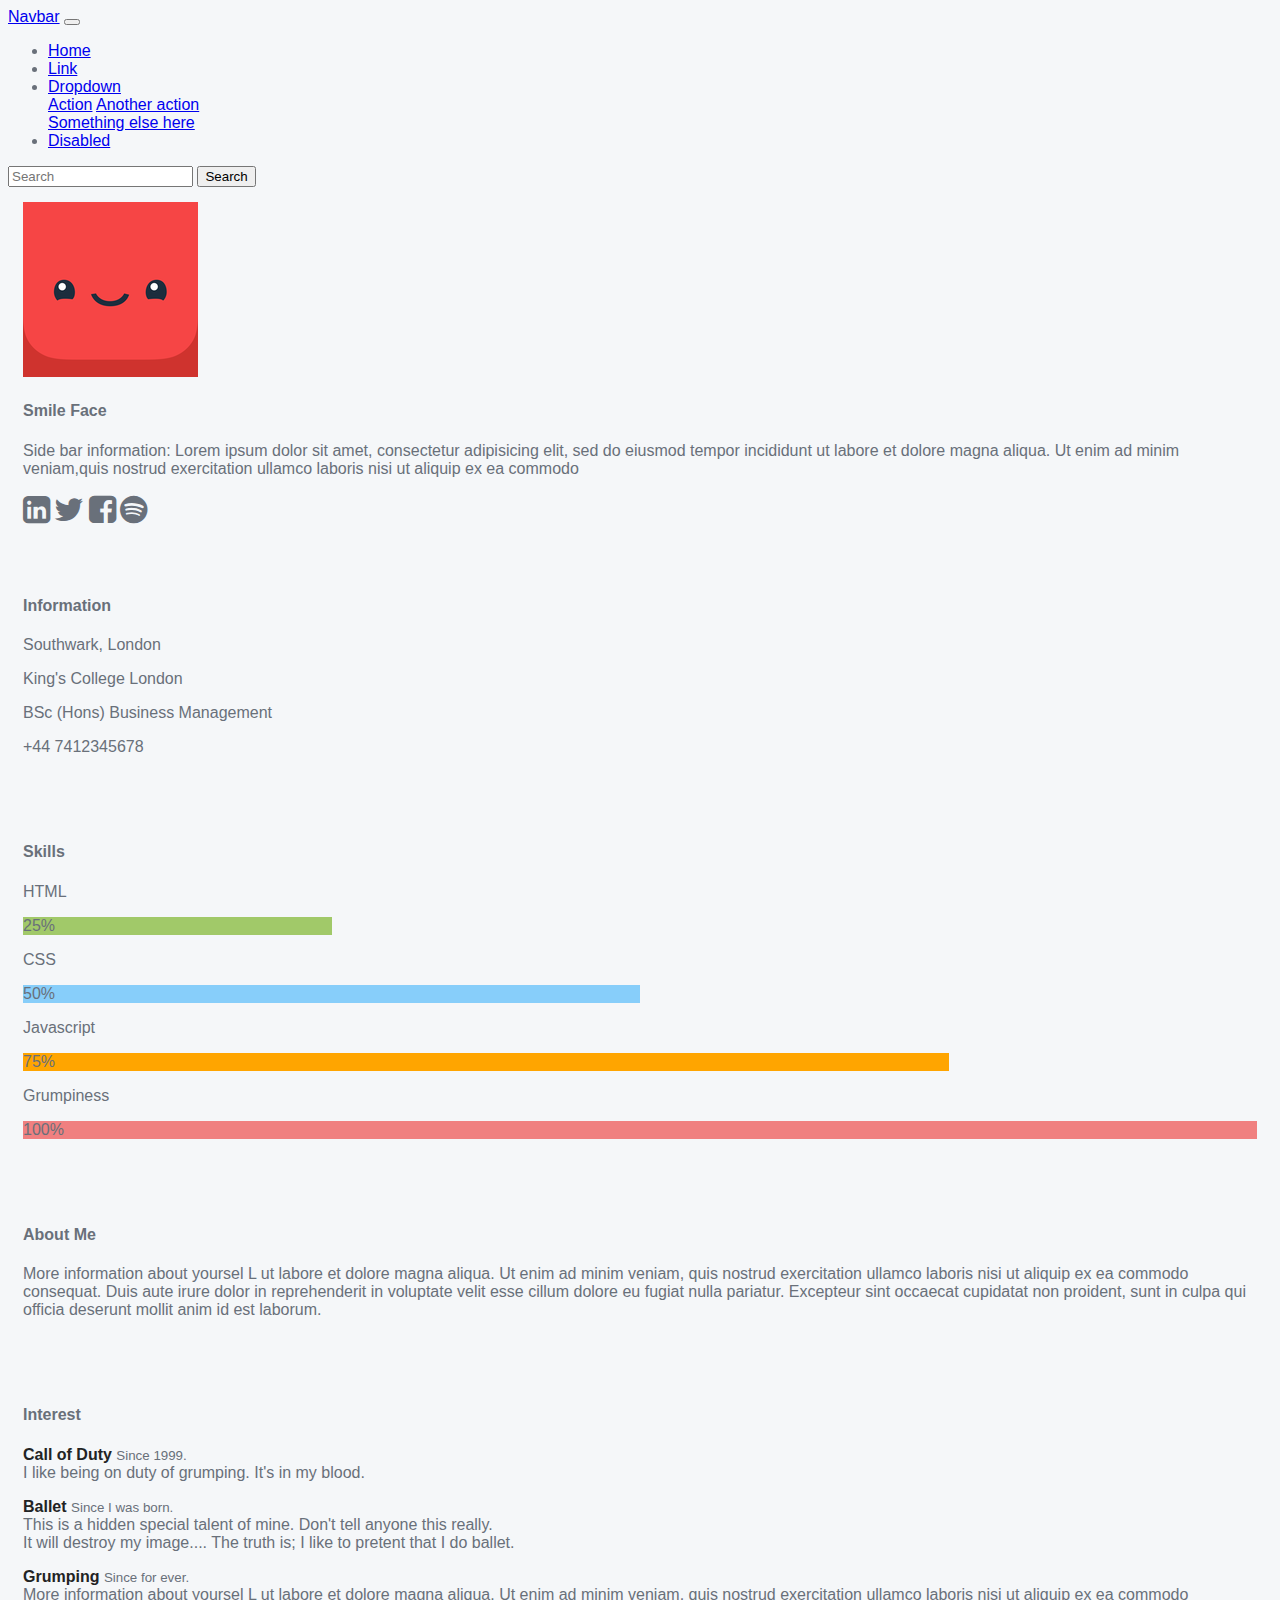
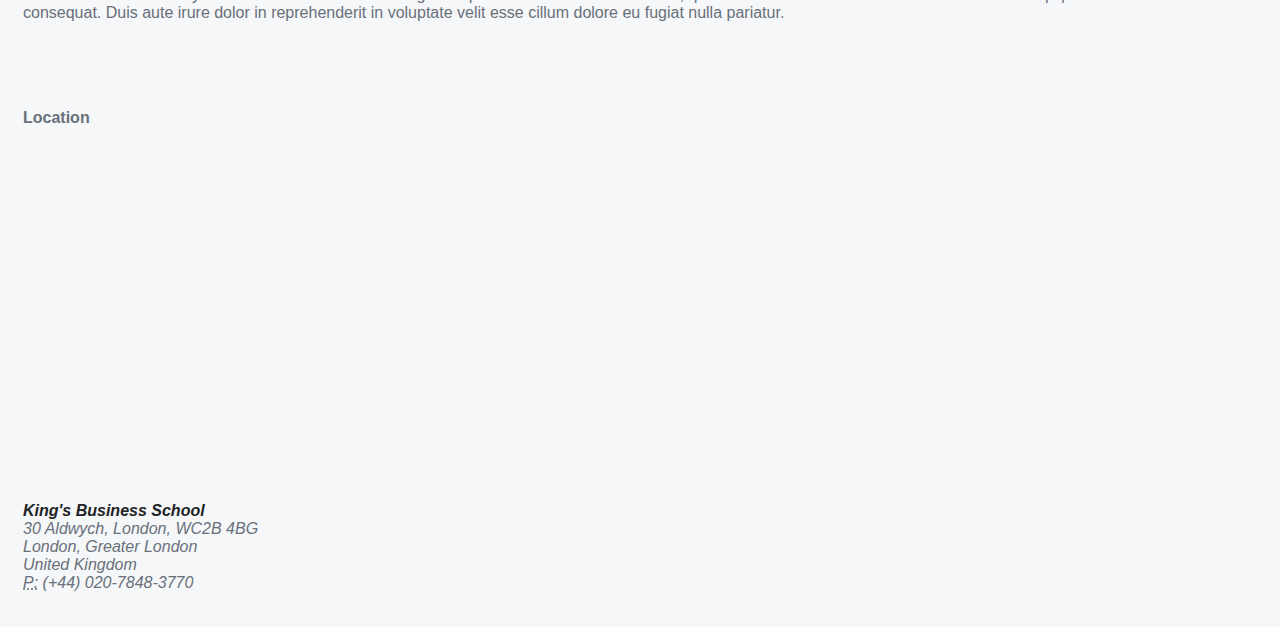
==== profile.html @ e649eaa8 "First commit" ====
<!DOCTYPE html>
<html>
	<head>
		<link rel="stylesheet" href="https://maxcdn.bootstrapcdn.com/bootstrap/4.0.0-beta.2/css/bootstrap.min.css" integrity="sha384-PsH8R72JQ3SOdhVi3uxftmaW6Vc51MKb0q5P2rRUpPvrszuE4W1povHYgTpBfshb" crossorigin="anonymous">
		<script src="https://maxcdn.bootstrapcdn.com/bootstrap/4.0.0-beta.2/js/bootstrap.min.js" integrity="sha384-alpBpkh1PFOepccYVYDB4do5UnbKysX5WZXm3XxPqe5iKTfUKjNkCk9SaVuEZflJ" crossorigin="anonymous"></script>
		<meta charset="utf-8">
		<link rel="stylesheet" href="font-awesome/css/font-awesome.min.css">
		<link rel="stylesheet" href="css/profile.css">
		<title>Bootstrap Exercise</title>
	</head>

	<body>
        <div class="123">
		<nav class="navbar navbar-expand-lg navbar-light bg-light">
 			<a class="navbar-brand" href="#">Navbar</a>
  			<button class="navbar-toggler" type="button" data-toggle="collapse" data-target="#navbarSupportedContent" aria-controls="navbarSupportedContent" aria-expanded="false" aria-label="Toggle navigation">
		    	<span class="navbar-toggler-icon"></span>
		  	</button>

 			<div class="collapse navbar-collapse" id="navbarSupportedContent">
    			<ul class="navbar-nav mr-auto">
      				<li class="nav-item active">
        				<a class="nav-link" href="#">Home <span class="sr-only">(current)</span></a>
      				</li>
      				<li class="nav-item">
        				<a class="nav-link" href="#">Link</a>
      				</li>
      				<li class="nav-item dropdown">
        				<a class="nav-link dropdown-toggle" href="#" id="navbarDropdown" role="button" data-toggle="dropdown" aria-haspopup="true" aria-expanded="false">
          					Dropdown
        				</a>
        				<div class="dropdown-menu" aria-labelledby="navbarDropdown">
          					<a class="dropdown-item" href="#">Action</a>
          					<a class="dropdown-item" href="#">Another action</a>
          					<div class="dropdown-divider"></div>
          					<a class="dropdown-item" href="#">Something else here</a>
        				</div>
      				</li>
      				<li class="nav-item">
        				<a class="nav-link disabled" href="#">Disabled</a>
      				</li>
    			</ul>
    			<form class="form-inline my-2 my-lg-0">
      				<input class="form-control mr-sm-2" type="search" placeholder="Search" aria-label="Search">
      				<button class="btn btn-outline-success my-2 my-sm-0" type="submit">Search</button>
    			</form>
  			</div>
		</nav>
		</div>


		<div class="container">
			<div class="row">
				<div class="col-md-4">
					<div class="card text-center" style="
    					padding-bottom: 15px;
    					border-bottom-width: 1px;
    					margin-bottom: 20px;
    					border-top-width: 1px;
    					padding-top: 15px;
    					padding-left: 15px;
    					padding-right: 15px;
    					">
						<div class="card-block">
							<img calss="img-circle" src="img/square.png">
							<h4 class="card-title">Smile Face</h4>
							<p class="card-text">
							Side bar information: Lorem ipsum dolor sit amet, consectetur adipisicing elit, sed do eiusmod tempor incididunt ut labore et dolore magna aliqua. Ut enim ad minim veniam,quis nostrud exercitation ullamco laboris nisi ut aliquip ex ea commodo
							</p>
						</div>

						<div class="card-footer">
							<a>
								<i class="fa fa-linkedin-square fa-2x"></i>
							</a>
							<a>
								<i class="fa fa-twitter fa-2x"></i>
							</a>
							<a>
								<i class="fa fa-facebook-square fa-2x"></i>
							</a>
							<a>
								<i class="fa fa-spotify fa-2x"></i>
							</a>
						</div>
					</div>

					<div class="card" style="
    					padding-top: 15px;
   						padding-bottom: 15px;
    					padding-left: 15px;
    					padding-right: 15px;
    					margin-bottom: 20px;">
						<div class="card-block">
							<h4 class="card-title">Information</h4>
							<p>
							Southwark, London
							</p>
							<p>
							King's College London
							</p>
							<p>
							BSc (Hons) Business Management
							</p>
							<p>
							+44 7412345678
							</p>
						</div>
					</div>

					<div class="card" style="
    					padding-left: 15px;
    					padding-bottom: 15px;
    					margin-bottom: 20px;
    					padding-top: 15px;
    					padding-right: 15px;">
						<div class="card-block">
							<h4 class="card-title">Skills</h4>
							<p>
								HTML
								<div class="progress">
									<div class="progress-bar progress-bar-html progress-bar-striped active" role="progressbar" aria-valuenow="25" aria-valuemin="0" aria-valuemax="100" style="width:25%">
										25%
									</div>
								</div>
							</p>
							<p>
								CSS
								<div class="progress">
									<div class="progress-bar progress-bar-css progress-bar-striped active" role="progressbar" aria-valuenow="50" aria-valuemin="0" aria-valuemax="100" style="width:50%">
										50%
									</div>
								</div>
							</p>
							<p>
								Javascript 
								<div class="progress">
									<div class="progress-bar progress-bar-java progress-bar-striped active" role="progressbar" aria-valuenow="75" aria-valuemin="0" aria-valuemax="100" style="width:75%">
										75%
									</div>
								</div>
							</p>
							<p>
								Grumpiness
								<div class="progress">
									<div class="progress-bar progress-bar-grumpiness progress-bar-striped active" role="progressbar" aria-valuenow="100" aria-valuemin="0" aria-valuemax="100" style="width:100%">
										100% 
									</div>
								</div>
							</p>
						</div>
					</div>
				</div>

				<div class="col-md-8">
					<div class="card text-center" style="
    					padding-top: 15px;
    					padding-bottom: 15px;
    					padding-left: 15px;
    					padding-right: 15px;
    					margin-bottom: 20px;
						">
						<div class="card-block">
							<h4 class="card-title">About Me</h4>
							<p>
								More information about yoursel L ut labore et dolore magna aliqua. Ut enim ad minim veniam, quis nostrud exercitation ullamco laboris nisi ut aliquip ex ea commodo consequat. Duis aute irure dolor in reprehenderit in voluptate velit esse cillum dolore eu fugiat nulla pariatur. Excepteur sint occaecat cupidatat non proident, sunt in culpa qui officia deserunt mollit anim id est laborum.
							</p>
						</div>
					</div>

					<div class="card text-center" style="
    					padding-top: 15px;
    					padding-bottom: 15px;
    					padding-left: 15px;
    					padding-right: 15px;
    					margin-bottom: 20px;
						">
						<div class="card-block">
							<h4 class="card-title">Interest</h4>
							<p class="card-text">
								<strong>Call of Duty</strong>
               					<small>Since 1999.</small>
               					<br>
                				I like being on duty of grumping. It's in my blood.
              				</p>
             				<p class="card-text">
               					<strong>Ballet</strong>
                				<small>Since I was born.</small>
                				<br>
                				This is a hidden special talent of mine. Don't tell anyone this really. <br>
               			 		It will destroy my image.... The truth is; I like to pretent that I do ballet.
             		 		</p>
              				<p class="card-text">
                			<strong>Grumping</strong>
                			<small>Since for ever.</small>
                			<br>
              				More information about yoursel L ut labore et dolore magna aliqua. Ut enim ad minim veniam, quis nostrud exercitation ullamco laboris nisi ut aliquip ex ea commodo consequat. Duis aute irure dolor in reprehenderit in voluptate velit esse cillum dolore eu fugiat nulla pariatur.
							</p>
						</div>
					</div>

					<div class="card text-center" style="
						padding-top: 15px;
    					padding-bottom: 15px;
    					padding-left: 15px;
    					padding-right: 15px;
    					margin-bottom: 20px;
						">
						<div class="card-block">
							<h4 class="card-title">Location</h4>
							    <div class="row-fluid">
       							 <div class="col-md-8">
        							<iframe width="154%" height="350" frameborder="0" scrolling="no" marginheight="0" marginwidth="0" src="https://www.google.com/maps/embed?pb=!1m18!1m12!1m3!1d620.7521505292215!2d-0.11719191034418802!3d51.51305817963949!2m3!1f0!2f0!3f0!3m2!1i1024!2i768!4f13.1!3m3!1m2!1s0x4876035a5fb06bb7%3A0x6991a443bd4a8bc1!2sKing&#39;s+Business+School!5e0!3m2!1szh-CN!2suk!4v1508676847477"></iframe>
    							</div>

    								<address>
    									<strong>King's Business School</strong><br>
    									30 Aldwych, London, WC2B 4BG<br>
    									London, Greater London<br>
    									United Kingdom<br>
    									<abbr title="Phone">P:</abbr> (+44) 020-7848-3770
    								</address>
    							</div>
    						</div>
						</div>
					</div>
				</div>
			</div>									
		</div>

	</body>
</html>
---- css/profile.css ----
/* profile.css */
html {
  background-color: #f5f7f9;
}

body {
  background: none;
  color: #69707a;
  font-family: "Open Sans", Arial, sans-serif;
}

strong {
  color: #222324;
}

.progress-bar-html {
    background: #A1C969; /*-- Color of the bar --*/
    -webkit-animation: progress 2s 1 forwards;
    -moz-animation: progress 2s 1 forwards;
    -ms-animation: progress 2s 1 forwards;
    animation: progress 2s 1 forwards;
}

.progress-bar-css {
    background: #87CEFA; /*-- Color of the bar --*/
    -webkit-animation: progress 2s 1 forwards;
    -moz-animation: progress 2s 1 forwards;
    -ms-animation: progress 2s 1 forwards;
    animation: progress 2s 1 forwards;
}

.progress-bar-java {
    background: #FFA500; /*-- Color of the bar --*/
    -webkit-animation: progress 2s 1 forwards;
    -moz-animation: progress 2s 1 forwards;
    -ms-animation: progress 2s 1 forwards;
    animation: progress 2s 1 forwards;
}

.progress-bar-grumpiness {
    background: #F08080; /*-- Color of the bar --*/
    -webkit-animation: progress 2s 1 forwards;
    -moz-animation: progress 2s 1 forwards;
    -ms-animation: progress 2s 1 forwards;
    animation: progress 2s 1 forwards;
}
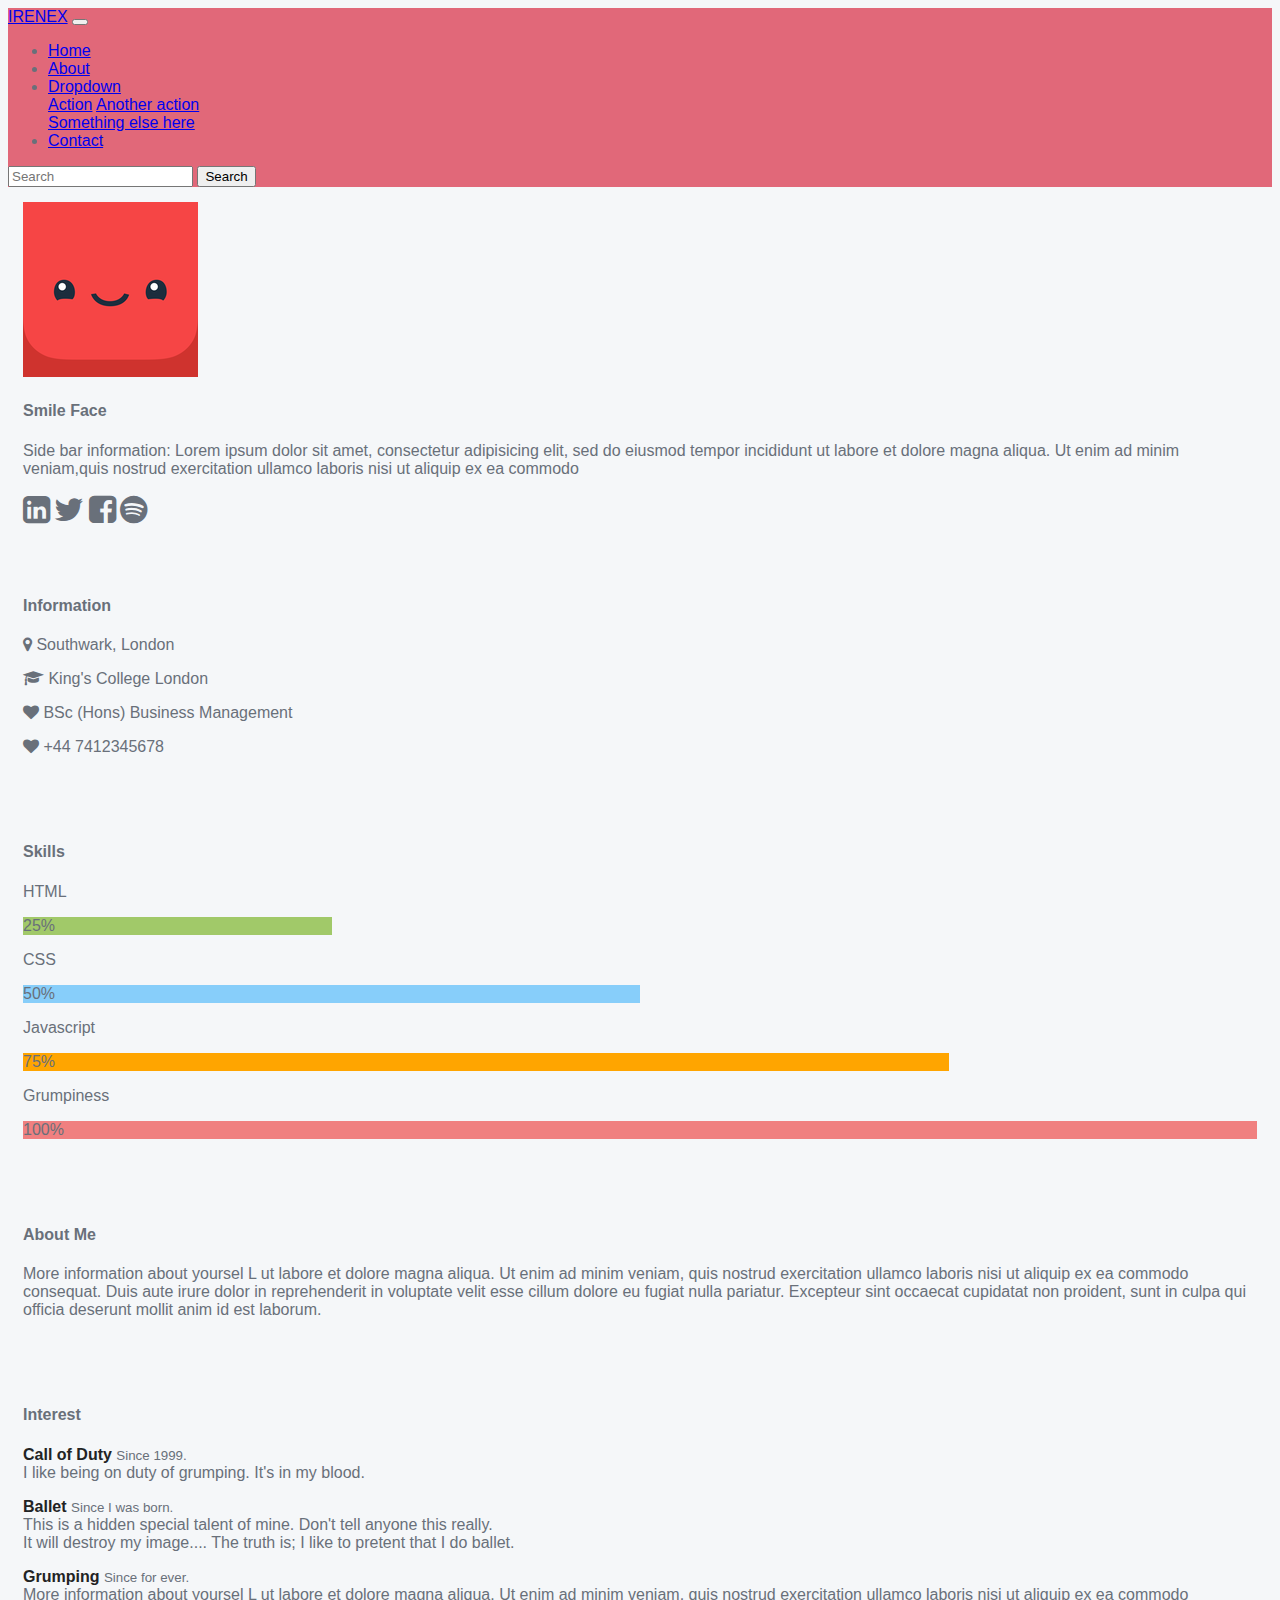
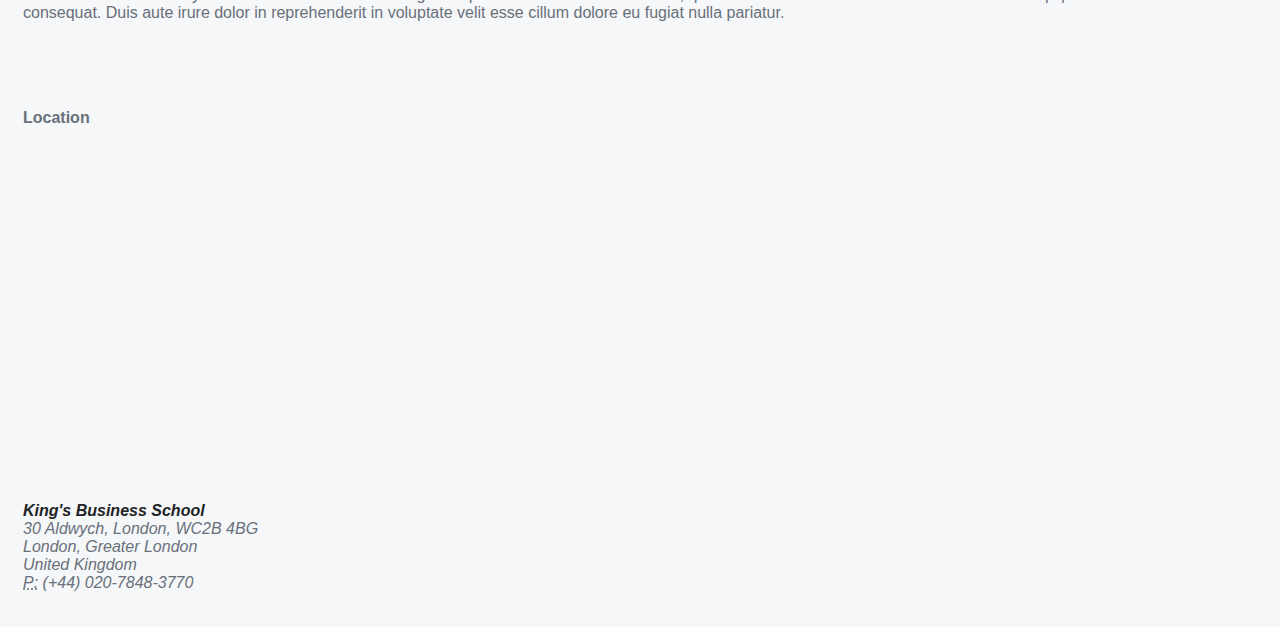
==== commit 53b2566c: "New changes commit" ====
--- a/profile.html
+++ b/profile.html
@@ -10,9 +10,8 @@
 	</head>
 
 	<body>
-        <div class="123">
 		<nav class="navbar navbar-expand-lg navbar-light bg-light">
- 			<a class="navbar-brand" href="#">Navbar</a>
+ 			<a class="navbar-brand" href="#">IRENEX</a>
   			<button class="navbar-toggler" type="button" data-toggle="collapse" data-target="#navbarSupportedContent" aria-controls="navbarSupportedContent" aria-expanded="false" aria-label="Toggle navigation">
 		    	<span class="navbar-toggler-icon"></span>
 		  	</button>
@@ -20,10 +19,10 @@
  			<div class="collapse navbar-collapse" id="navbarSupportedContent">
     			<ul class="navbar-nav mr-auto">
       				<li class="nav-item active">
-        				<a class="nav-link" href="#">Home <span class="sr-only">(current)</span></a>
+        				<a class="nav-link" href="index.html">Home <span class="sr-only">(current)</span></a>
       				</li>
       				<li class="nav-item">
-        				<a class="nav-link" href="#">Link</a>
+        				<a class="nav-link" href="#">About</a>
       				</li>
       				<li class="nav-item dropdown">
         				<a class="nav-link dropdown-toggle" href="#" id="navbarDropdown" role="button" data-toggle="dropdown" aria-haspopup="true" aria-expanded="false">
@@ -37,7 +36,7 @@
         				</div>
       				</li>
       				<li class="nav-item">
-        				<a class="nav-link disabled" href="#">Disabled</a>
+        				<a class="nav-link disabled" href="#">Contact</a>
       				</li>
     			</ul>
     			<form class="form-inline my-2 my-lg-0">
@@ -46,7 +45,6 @@
     			</form>
   			</div>
 		</nav>
-		</div>
 
 
 		<div class="container">
@@ -94,16 +92,20 @@
 						<div class="card-block">
 							<h4 class="card-title">Information</h4>
 							<p>
-							Southwark, London
-							</p>
-							<p>
-							King's College London
-							</p>
-							<p>
-							BSc (Hons) Business Management
-							</p>
-							<p>
-							+44 7412345678
+								<i class="fa fa-map-marker"></i>
+								Southwark, London
+							</p>
+							<p>
+								<i class="fa fa-graduation-cap"></i>
+								King's College London
+							</p>
+							<p>
+								<i class="fa fa-heart"></i>
+								BSc (Hons) Business Management
+							</p>
+							<p>
+								<i class="fa fa-heart"></i>
+								+44 7412345678
 							</p>
 						</div>
 					</div>
--- a/css/profile.css
+++ b/css/profile.css
@@ -44,3 +44,7 @@
     -ms-animation: progress 2s 1 forwards;
     animation: progress 2s 1 forwards;
 }
+
+.navbar {
+  background: #E16879;
+}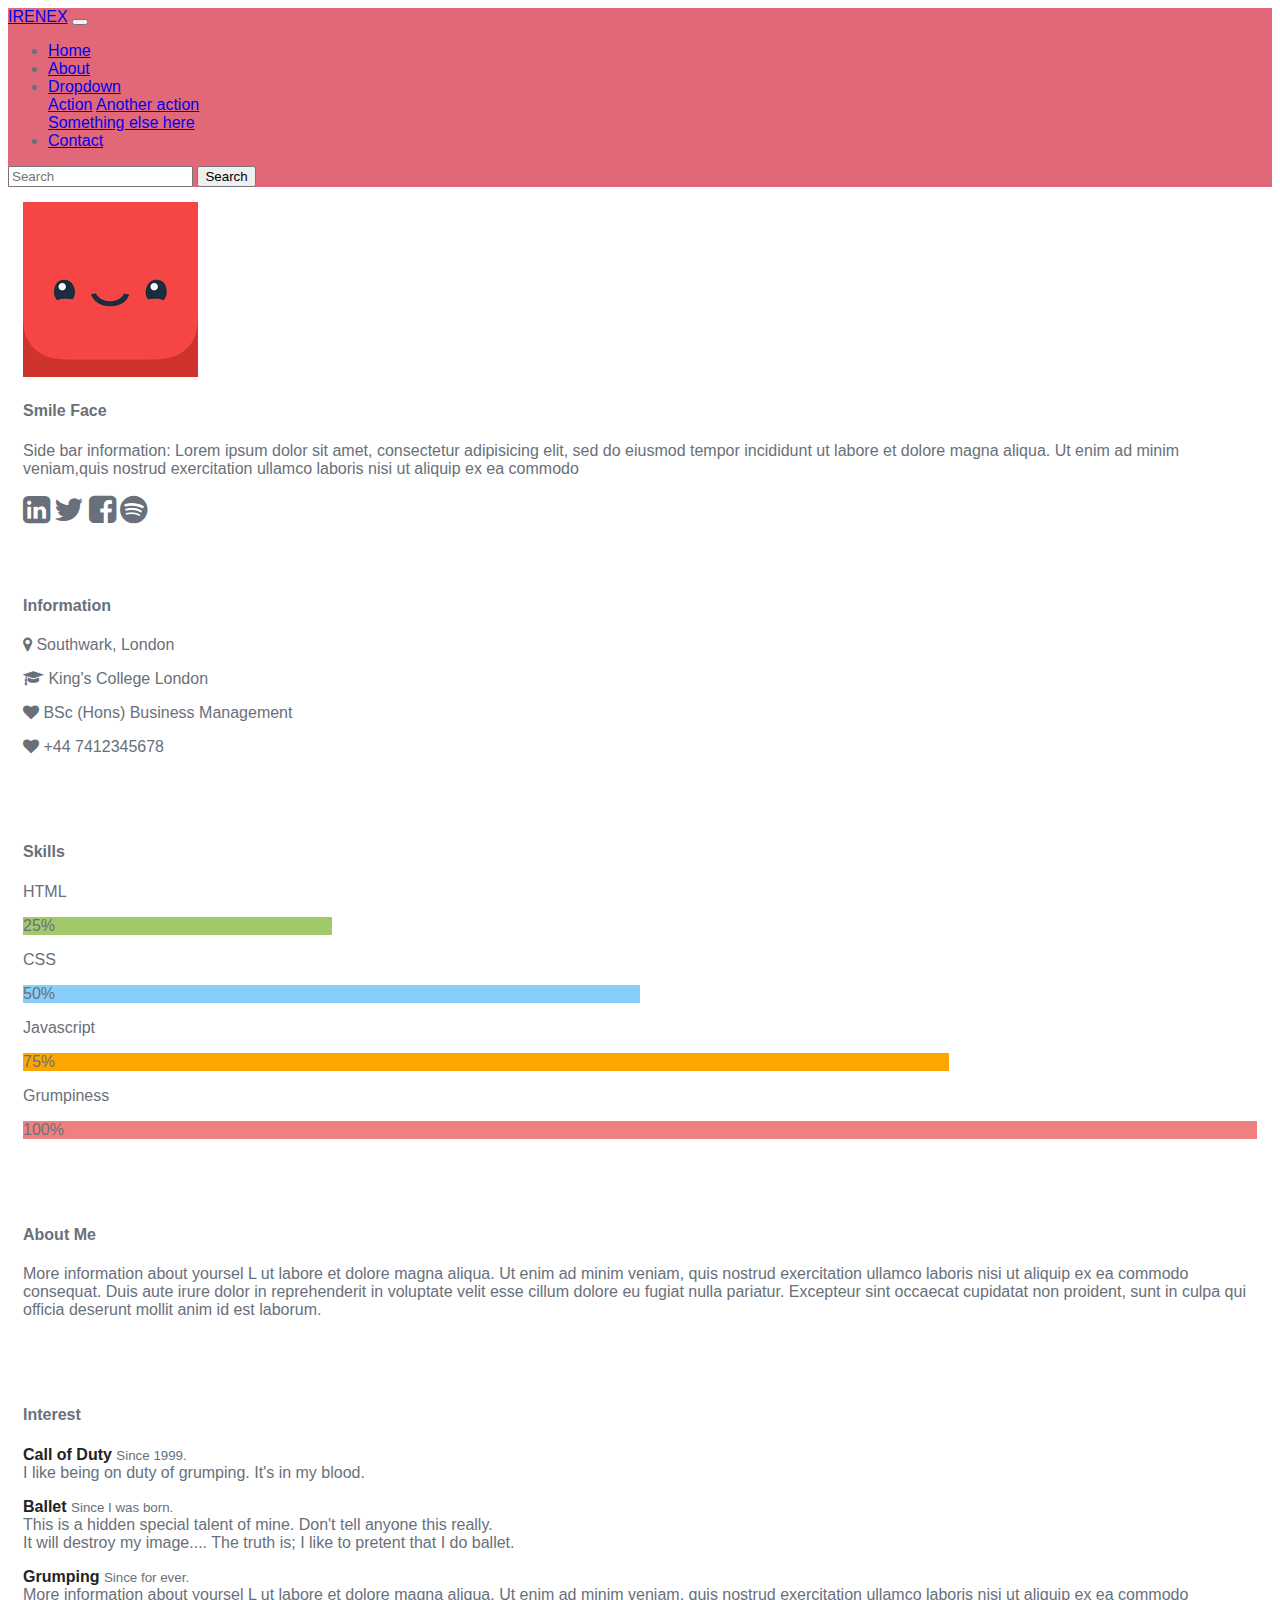
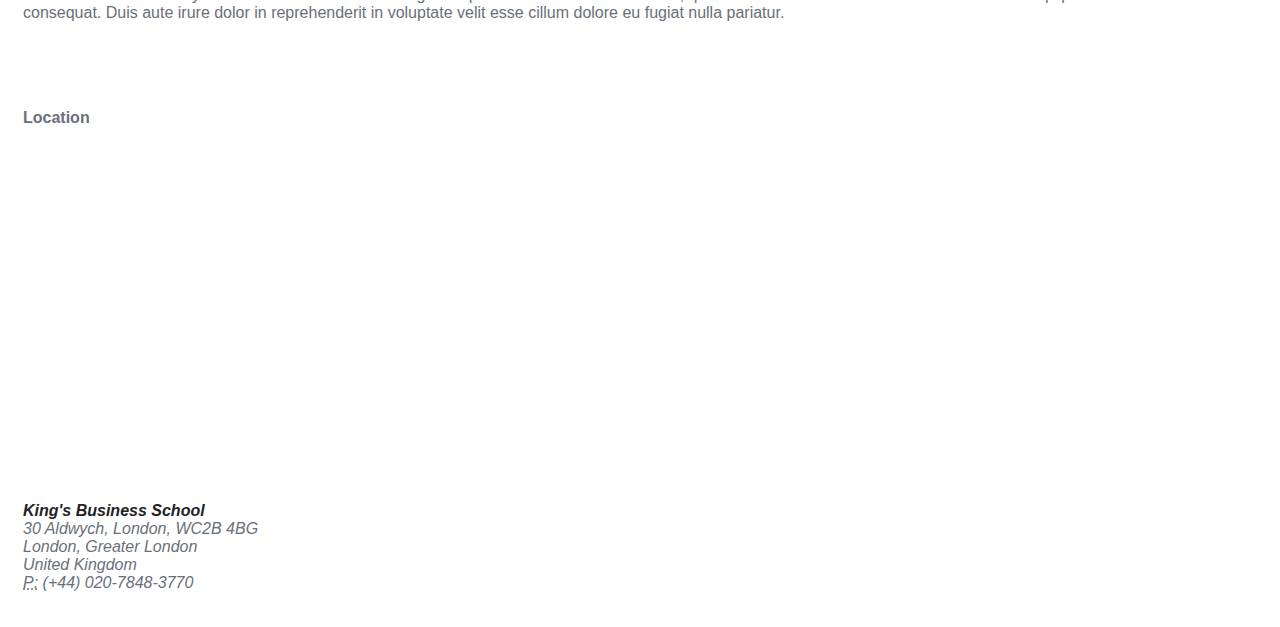
==== commit 0eba3909: "new changes commit" ====
--- a/profile.html
+++ b/profile.html
@@ -6,7 +6,7 @@
 		<meta charset="utf-8">
 		<link rel="stylesheet" href="font-awesome/css/font-awesome.min.css">
 		<link rel="stylesheet" href="css/profile.css">
-		<title>Bootstrap Exercise</title>
+		<title>IreneX</title>
 	</head>
 
 	<body>
@@ -45,7 +45,6 @@
     			</form>
   			</div>
 		</nav>
-
 
 		<div class="container">
 			<div class="row">
--- a/css/profile.css
+++ b/css/profile.css
@@ -1,6 +1,11 @@
 /* profile.css */
+
+
+
 html {
-  background-color: #f5f7f9;
+  	background-color:white;
+    width:100%;
+  	height:auto;
 }
 
 body {
@@ -12,6 +17,7 @@
 strong {
   color: #222324;
 }
+
 
 .progress-bar-html {
     background: #A1C969; /*-- Color of the bar --*/
@@ -47,4 +53,9 @@
 
 .navbar {
   background: #E16879;
-}+}
+
+.card {
+  border-color:black;
+}
+
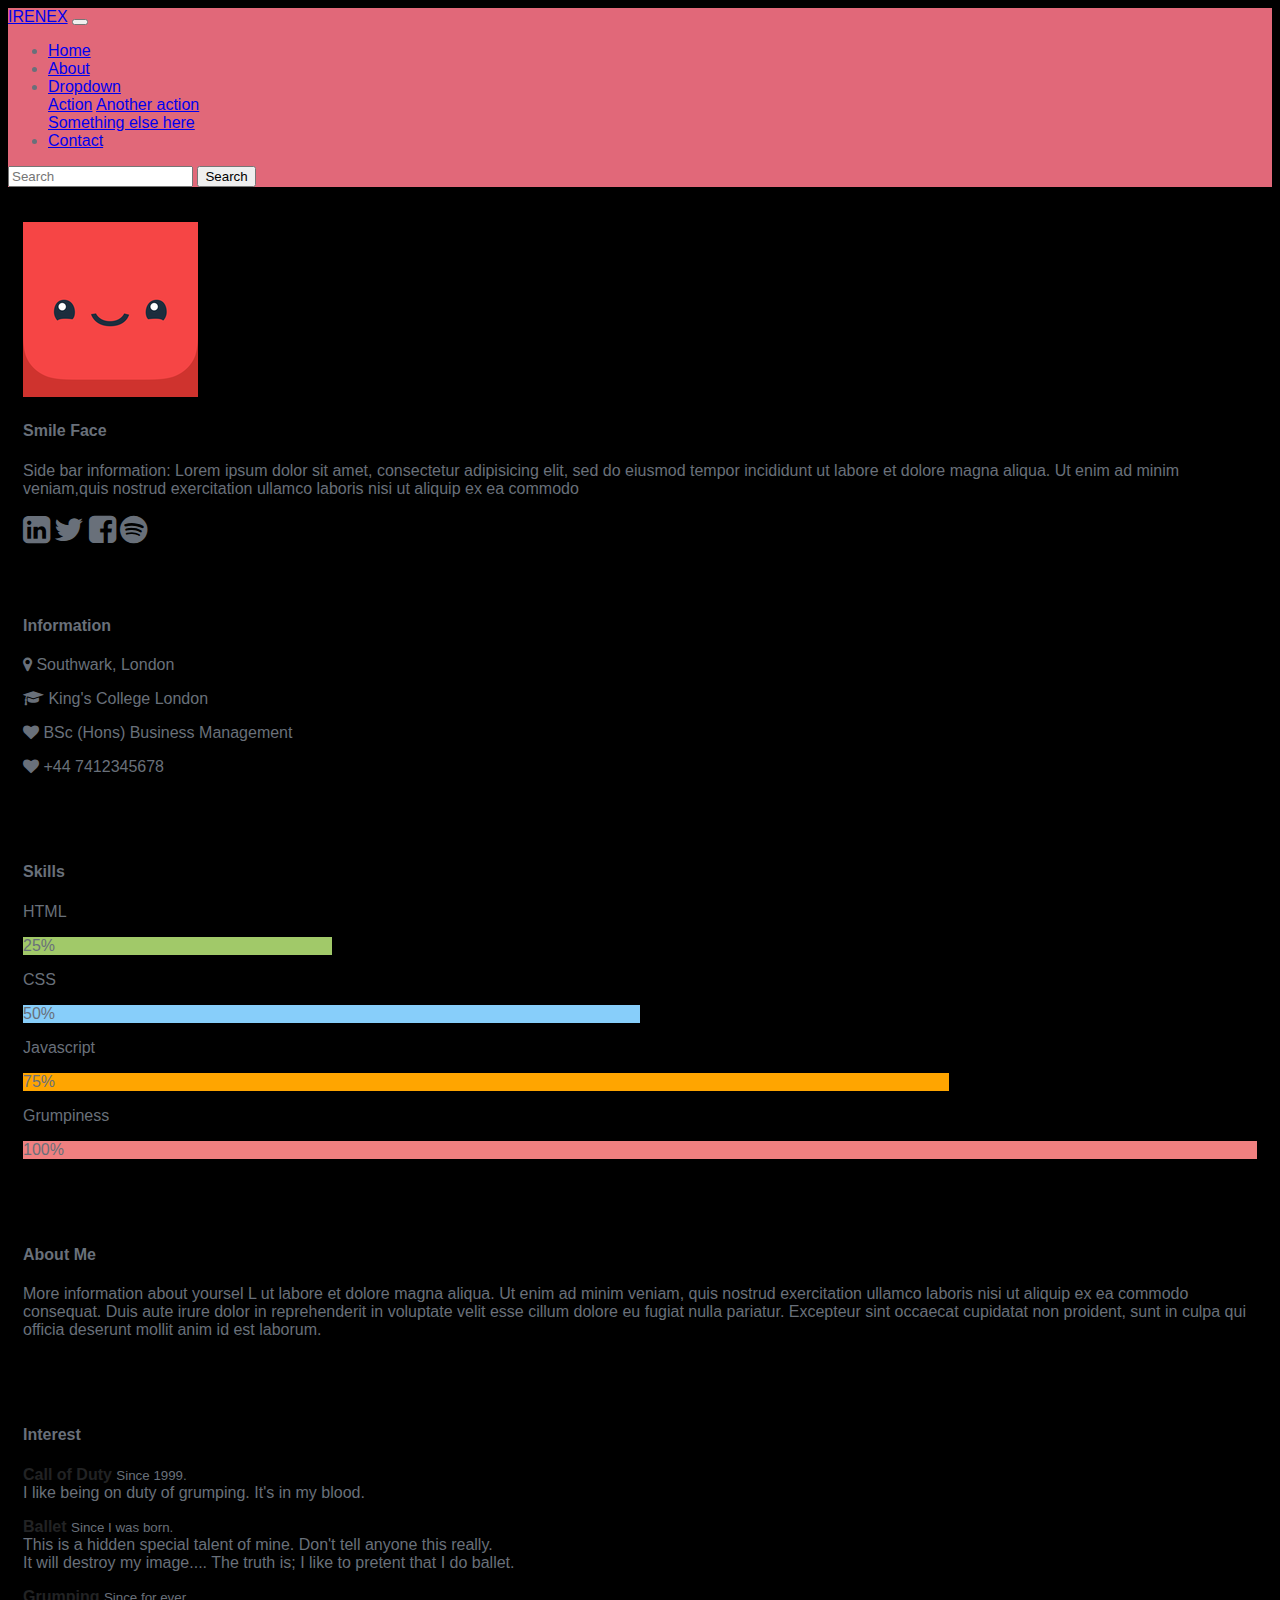
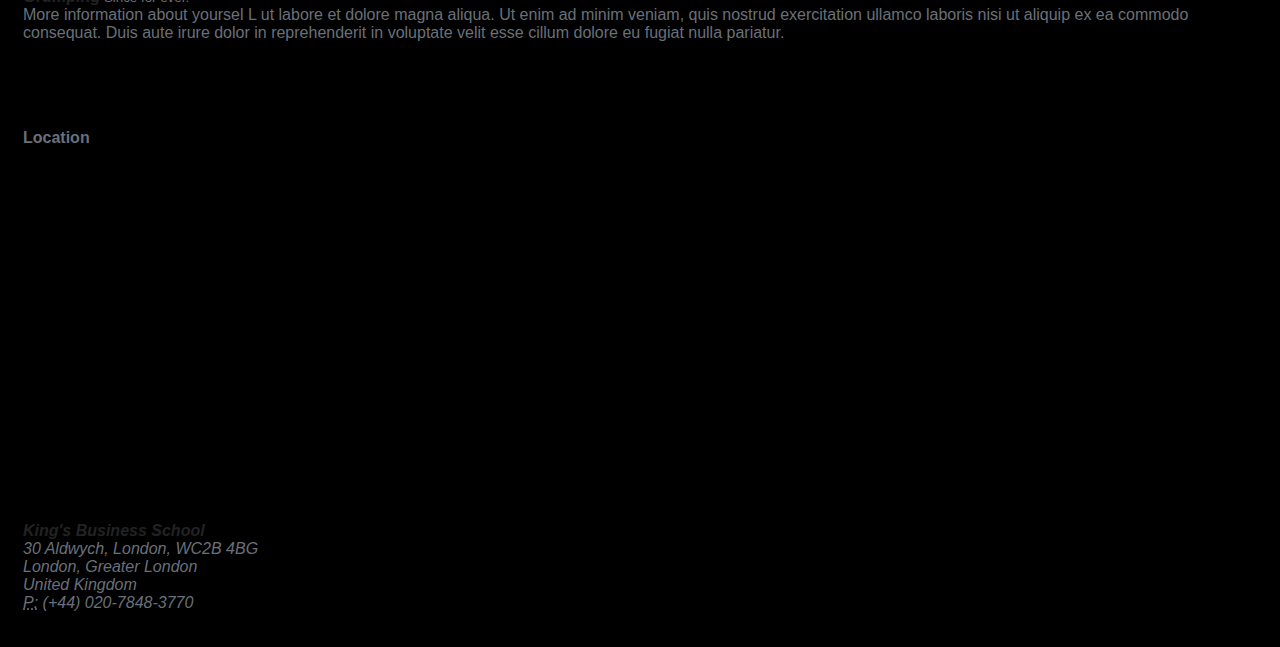
==== commit 84068461: "new changes commit" ====
--- a/profile.html
+++ b/profile.html
@@ -57,6 +57,7 @@
     					padding-top: 15px;
     					padding-left: 15px;
     					padding-right: 15px;
+    					margin-top: 20px;
     					">
 						<div class="card-block">
 							<img calss="img-circle" src="img/square.png">
@@ -154,12 +155,13 @@
 				</div>
 
 				<div class="col-md-8">
-					<div class="card text-center" style="
-    					padding-top: 15px;
-    					padding-bottom: 15px;
-    					padding-left: 15px;
-    					padding-right: 15px;
-    					margin-bottom: 20px;
+					<div class="card text-center description" style="
+    					padding-top: 15px;
+    					padding-bottom: 15px;
+    					padding-left: 15px;
+    					padding-right: 15px;
+    					margin-bottom: 20px;
+    					margin-top: 20px;
 						">
 						<div class="card-block">
 							<h4 class="card-title">About Me</h4>
@@ -169,7 +171,7 @@
 						</div>
 					</div>
 
-					<div class="card text-center" style="
+					<div class="card text-center description" style="
     					padding-top: 15px;
     					padding-bottom: 15px;
     					padding-left: 15px;
@@ -200,7 +202,7 @@
 						</div>
 					</div>
 
-					<div class="card text-center" style="
+					<div class="card text-center description" style="
 						padding-top: 15px;
     					padding-bottom: 15px;
     					padding-left: 15px;
--- a/css/profile.css
+++ b/css/profile.css
@@ -3,13 +3,13 @@
 
 
 html {
-  	background-color:white;
+  	background-color:black;
     width:100%;
   	height:auto;
 }
 
 body {
-  background: none;
+  background-image:url(http://thepatternlibrary.com/img/b.jpg);
   color: #69707a;
   font-family: "Open Sans", Arial, sans-serif;
 }
@@ -18,6 +18,12 @@
   color: #222324;
 }
 
+.description {
+  background-image: url("https://www.toptal.com/designers/subtlepatterns/patterns/hypnotize.png");
+  background-repeat: repeat-x;
+  opacity: 1;
+  filter: alpha(opacity=100);
+}
 
 .progress-bar-html {
     background: #A1C969; /*-- Color of the bar --*/
